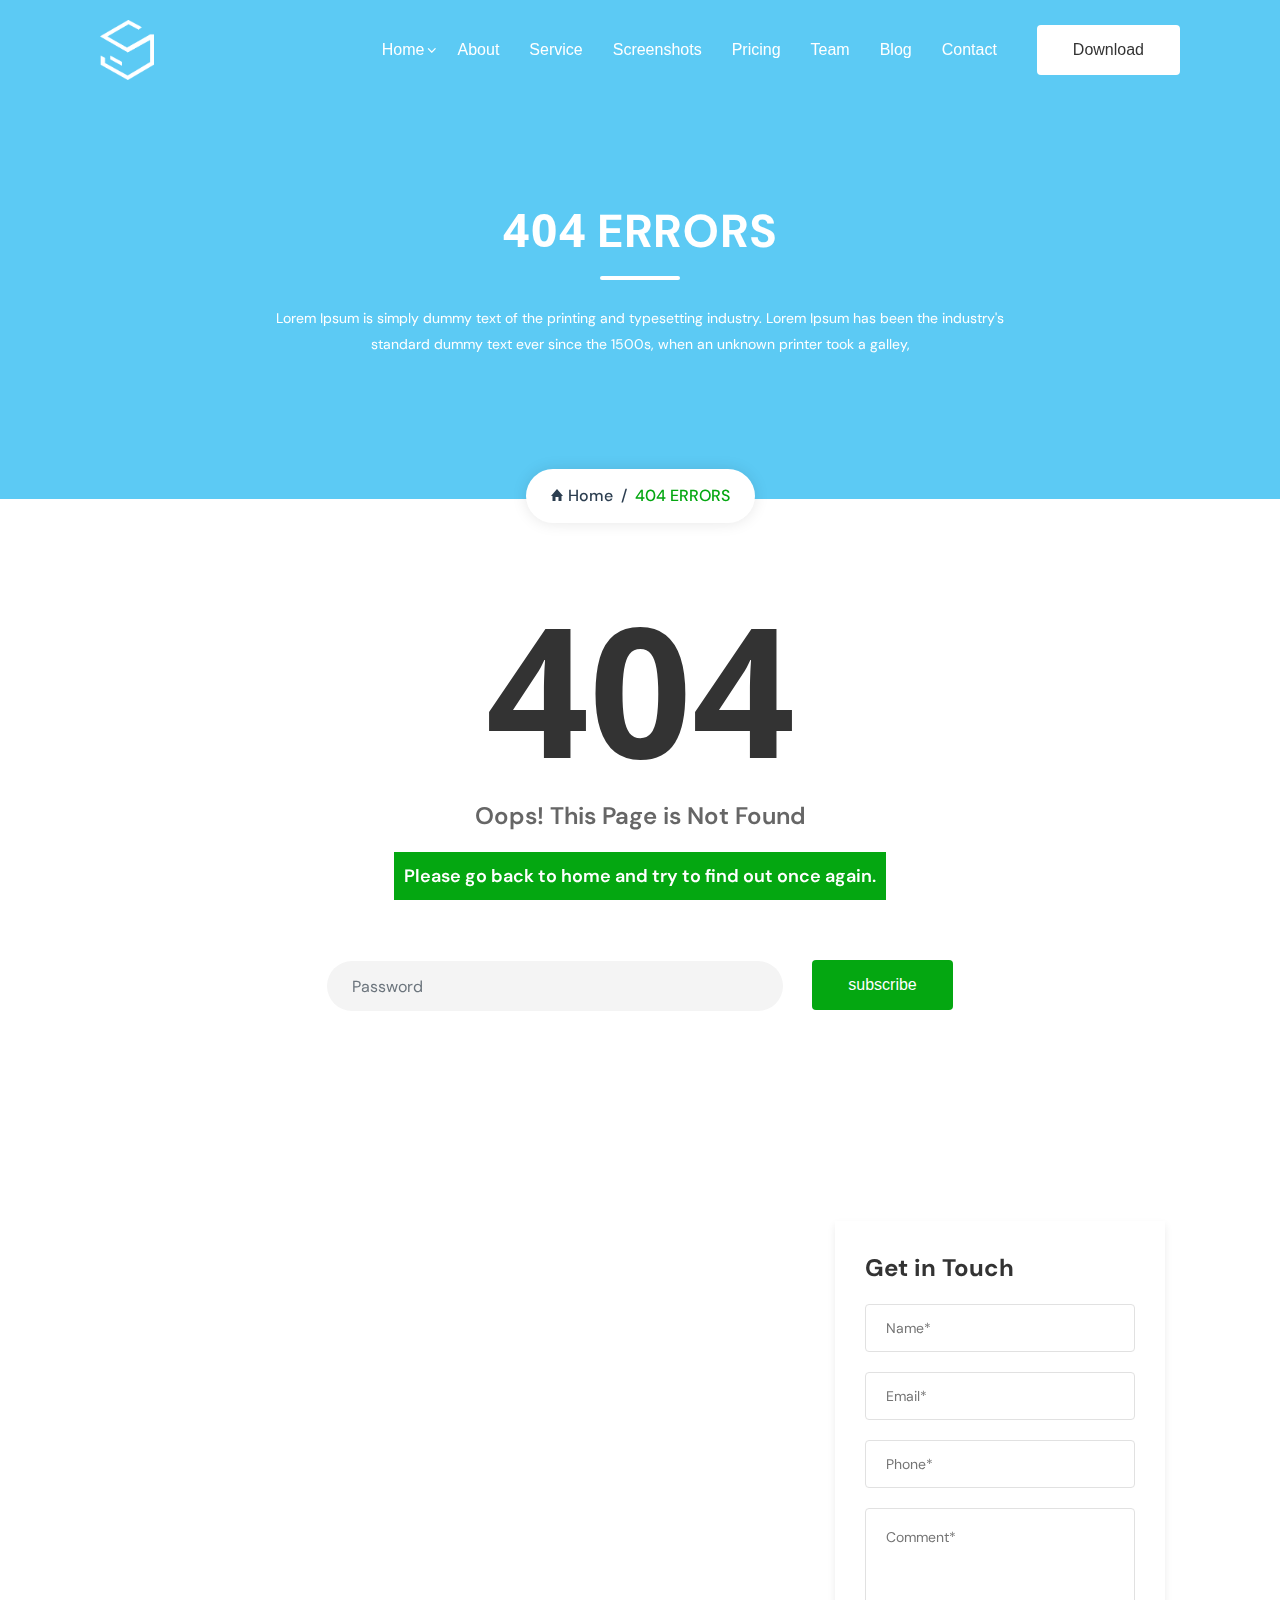
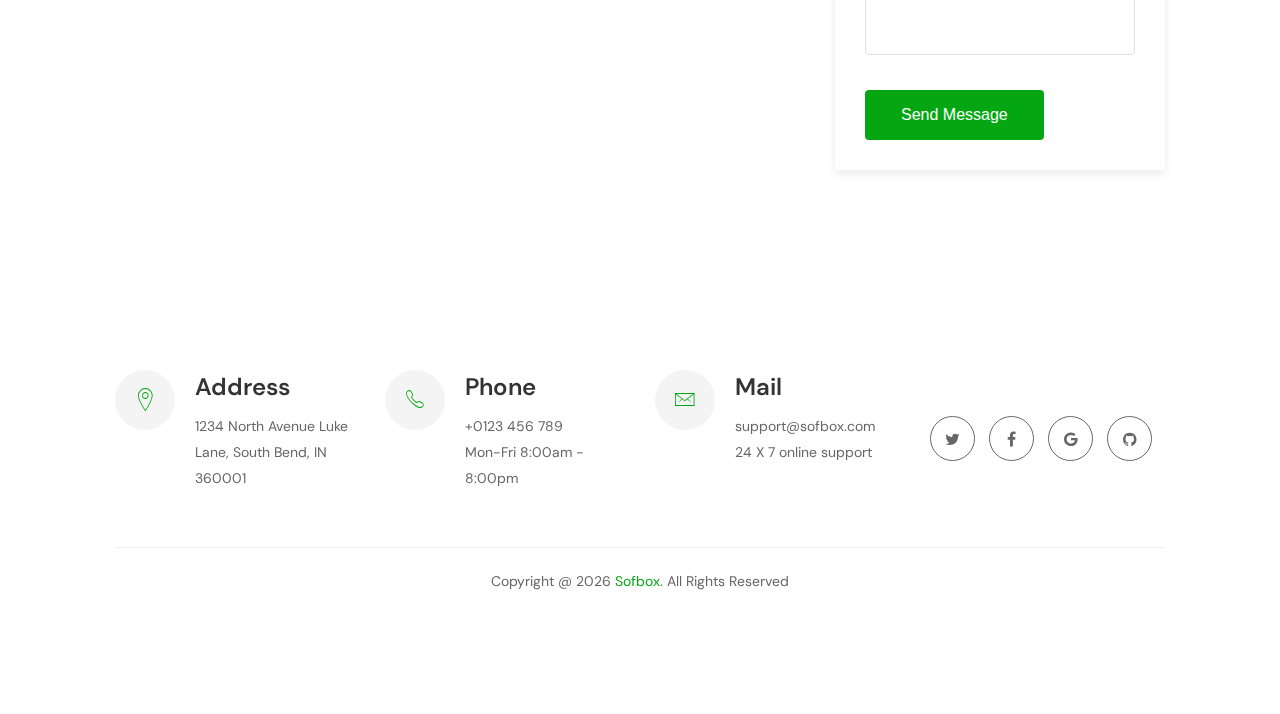
==== 404-error.html @ 32e2673e "Initial Commit" ====
<!doctype html>
<html lang="en">

<head>
    <!-- Required meta tags -->
    <meta charset="utf-8">
    <meta name="viewport" content="width=device-width, initial-scale=1, shrink-to-fit=no">
    <title>Sofbox - Responsive Software Landing Page</title>
    <!-- Favicon -->
    <link rel="shortcut icon" href="images/favicon.ico" />
    <!-- Google Fonts -->
    <link href="https://fonts.googleapis.com/css?family=Open+Sans:300,400,600,700,800&amp;Raleway:300,400,500,600,700,800,900" rel="stylesheet">
    <!-- Bootstrap CSS -->
    <link rel="stylesheet" href="css/bootstrap.min.css">
    <!-- owl-carousel -->
    <link rel="stylesheet" href="css/owl-carousel/owl.carousel.css" />
    <!-- Font Awesome -->
    <link rel="stylesheet" href="css/font-awesome.css" />
    <!-- Magnific Popup -->
    <link rel="stylesheet" href="css/magnific-popup/magnific-popup.css" />
    <!-- media element player -->
    <link href="css/mediaelementplayer.min.css" rel="stylesheet" type="text/css" />
    <!-- Animate -->
    <link rel="stylesheet" href="css/animate.css" />
    <!-- Ionicons -->
    <link rel="stylesheet" href="css/ionicons.min.css">
    <!-- variable -->
    <link rel="stylesheet" href="css/variables.css">
    <!-- Style -->
    <link rel="stylesheet" href="css/style.css">
    <!-- Responsive -->
    <link rel="stylesheet" href="css/responsive.css">
    <!-- color -->
    <link rel="stylesheet" href="css/color.css">
    <!-- custom style -->
    <link rel="stylesheet" href="css/custom.css" />
</head>

<body>
    <!-- loading -->
    <div id="loading">
        <div id="loading-center">
            <div class="loader">
                <div class="cube">
                    <div class="sides">
                        <div class="top"></div>
                        <div class="right"></div>
                        <div class="bottom"></div>
                        <div class="left"></div>
                        <div class="front"></div>
                        <div class="back"></div>
                    </div>
                </div>
            </div>
        </div>
    </div>
    <!-- loading End -->
    <!-- Header -->
    <header>
        <div class="container-fluid">
            <div class="row">
                <div class="col-sm-12">
                    <nav class="navbar navbar-expand-lg navbar-light">
                        <a class="navbar-brand" href="index.html">
                                <img class="img-fluid" src="images/logo.png" alt="#">
                            </a>
                        <button class="navbar-toggler" type="button" data-toggle="collapse" data-target="#navbarSupportedContent" aria-controls="navbarSupportedContent" aria-expanded="false" aria-label="Toggle navigation">
                            <span class="navbar-toggler-icon"></span>
                        </button>
                        <div class="collapse navbar-collapse" id="navbarSupportedContent">
                            <ul class="navbar-nav mr-auto w-100 justify-content-end">
                                <li class="nav-item dropdown"><a id="navbarDropdown0" href="#" role="button" data-toggle="dropdown" aria-haspopup="true" aria-expanded="false" class="nav-link dropdown-toggle">
                                    Home</a>
                                    <div aria-labelledby="navbarDropdown0" class="dropdown-menu">
                                        <a href="index.html" class="dropdown-item">
                                           Index 
                                        </a>
                                        <a href="index-01.html" class="dropdown-item">
                                            Index 01
                                        </a>
                                    </div>
                                </li>
                                <li class="nav-item">
                                    <a class="nav-link" href="javascript:void(0)">About</a>
                                </li>
                                <li class="nav-item">
                                    <a class="nav-link" href="javascript:void(0)">Service</a>
                                </li>
                                <li class="nav-item">
                                    <a class="nav-link" href="javascript:void(0)">Screenshots</a>
                                </li>
                                <li class="nav-item">
                                    <a class="nav-link" href="#pricing">Pricing</a>
                                </li>
                                <li class="nav-item">
                                    <a class="nav-link" href="javascript:void(0)">Team</a>
                                </li>
                                <li class="nav-item">
                                    <a class="nav-link" href="javascript:void(0)">Blog</a>
                                </li>
                                <li class="nav-item">
                                    <a class="nav-link" href="javascript:void(0)">Contact</a>
                                </li>
                            </ul>
                            <a href="javascript:void(0)" class="button bt-black pull-right visible-lg">Download</a>
                        </div>
                    </nav>
                </div>
            </div>
        </div>
    </header>
    <!-- Header End -->
    <!-- Breadcrumb -->
    <section class="iq-breadcrumb overview-block-pt text-center iq-parallax iq-over-blue-90" data-jarallax='{"speed": 0.6}' style="background: url(images/bg/01.jpg);">
        <div class="container">
            <div class="row justify-content-center">
                <div class="col-sm-10">
                    <div class="heading-title white iq-breadcrumb-title iq-mtb-100">
                        <h1 class="title iq-tw-7"><span>404</span> ERRORS</h1>
                        <p class="iq-font-white">Lorem Ipsum is simply dummy text of the printing and typesetting industry. Lorem Ipsum has been the industry's standard dummy text ever since the 1500s, when an unknown printer took a galley,</p>
                    </div>
                    <nav aria-label="breadcrumb">
                        <ol class="breadcrumb">
                            <li class="breadcrumb-item"><a href="index.html"> <i class="ion-home"></i>Home</a></li>
                            <li class="breadcrumb-item active" aria-current="page">404 ERRORS</li>
                        </ol>
                    </nav>
                </div>
            </div>
        </div>
    </section>
    <!-- Breadcrumb End -->
    <!-- Main Content -->
    <div class="main-content">
        <!-- Error -->
        <section class="iq-error iq-ptb-100 text-center">
            <div class="container">
                <div class="row">
                    <div class="col-sm-12">
                        <div class="big-text iq-tw-7">404</div>
                        <h4 class="iq-font-light iq-tw-6 iq-mtb-20">Oops! This Page is Not Found</h4>
                        <h6 class="iq-tw-6 iq-font-white iq-pall-10">Please go back to home and try to find out once again.</h6>
                        <form class="form-inline iq-subscribe iq-mt-60">
                            <div class="form-group">
                                <label for="inputPassword2" class="sr-only">Password</label>
                                <input type="password" class="form-control" id="inputPassword2" placeholder="Password">
                            </div>
                            <a class="button iq-ml-25" href="javascript:void(0)">subscribe</a>
                        </form>
                    </div>
                </div>
            </div>
        </section>
        <!-- Error End -->
    </div>
    <!-- Main Content END -->
    <!-- Footer -->
    <footer>
        <!-- Footer Info -->
        <section id="contact-us" class="footer-info white-bg">
            <div class="container">
                <div class="row justify-content-end">
                    <div class="col-md-4">
                        <div class="iq-get-in">
                            <h4 class="iq-tw-7 iq-mb-20">Get in Touch</h4>
                            <form id="contact" method="post">
                            <div class="contact-form">
                                <div class="section-field">
                                    <input class="require" id="contact_name" type="text" placeholder="Name*" name="name">
                                </div>
                                <div class="section-field">
                                    <input class="require" id="contact_email" type="email" placeholder="Email*" name="email">
                                </div>
                                <div class="section-field">
                                    <input class="require" id="contact_phone" type="text" placeholder="Phone*" name="phone">
                                </div>
                                <div class="section-field textarea">
                                    <textarea id="contact_message" class="input-message require" placeholder="Comment*" rows="5" name="message"></textarea>
                                </div>
                                <div class="section-field iq-mt-20">
                                    <div class="g-recaptcha" data-sitekey="6Lc5XV4UAAAAAJzUmGomye9Peru8lXyzT22FH0lX"></div>
                                </div>
                                <button id="submit" name="submit" type="submit" value="Send" class="button iq-mt-15">Send Message</button>
                                <div class="alert alert-success alert-dismissible fade show" role="alert" id="success">
                                    <strong>Thank You, Your message has been received.</strong>.
                                    <button type="button" class="close" data-dismiss="alert" aria-label="Close">
                                        <span aria-hidden="true">&times;</span>
                                    </button>
                                </div>
                            </div>
                        </form>
                        </div>
                    </div>
                </div>
            </div>
            <iframe class="map" src="https://www.google.com/maps/embed?pb=!1m18!1m12!1m3!1d3151.840108181602!2d144.95373631539215!3d-37.8172139797516!2m3!1f0!2f0!3f0!3m2!1i1024!2i768!4f13.1!3m3!1m2!1s0x6ad65d4c2b349649%3A0xb6899234e561db11!2sEnvato!5e0!3m2!1sen!2sin!4v1497005461921" style="border:0" allowfullscreen></iframe>
        </section>
        <section class="footer-info iq-pt-60">
            <div class="container">
                <div class="row">
                    <div class="col-sm-6 col-md-3">
                        <div class="iq-footer-box text-left">
                            <div class="iq-icon">
                                <i aria-hidden="true" class="ion-ios-location-outline"></i>
                            </div>
                            <div class="footer-content">
                                <h4 class="iq-tw-6 iq-pb-10">Address</h4>
                                <p>1234 North Avenue Luke Lane, South Bend, IN 360001</p>
                            </div>
                        </div>
                    </div>
                    <div class="col-sm-6 col-md-3 re4-mt-30">
                        <div class="iq-footer-box text-left">
                            <div class="iq-icon">
                                <i aria-hidden="true" class="ion-ios-telephone-outline"></i>
                            </div>
                            <div class="footer-content">
                                <h4 class="iq-tw-6 iq-pb-10">Phone</h4>
                                <p>+0123 456 789
                                    <br>Mon-Fri 8:00am - 8:00pm
                                    <br>
                                </p>
                            </div>
                        </div>
                    </div>
                    <div class="col-sm-6 col-md-3 re-mt-30">
                        <div class="iq-footer-box text-left">
                            <div class="iq-icon">
                                <i aria-hidden="true" class="ion-ios-email-outline"></i>
                            </div>
                            <div class="footer-content">
                                <h4 class="iq-tw-6 iq-pb-10">Mail</h4>
                                <p>support@sofbox.com
                                    <br>24 X 7 online support
                                    <br>
                                </p>
                            </div>
                        </div>
                    </div>
                    <div class="col-sm-6 col-md-3 align-self-center">
                        <ul class="info-share">
                            <li><a href="javascript:void(0)"><i class="fa fa-twitter"></i></a></li>
                            <li><a href="javascript:void(0)"><i class="fa fa-facebook"></i></a></li>
                            <li><a href="javascript:void(0)"><i class="fa fa-google"></i></a></li>
                            <li><a href="javascript:void(0)"><i class="fa fa-github"></i></a></li>
                        </ul>
                    </div>
                </div>
                <div class="row iq-mt-40">
                    <div class="col-sm-12 text-center">
                        <div class="footer-copyright iq-ptb-20">Copyright @ <script>document.write(new Date().getFullYear())</script> <a href="javascript:void(0)" class="text-green">Sofbox.</a> All Rights Reserved </div>
                    </div>
                </div>
            </div>
        </section>
        <!-- Footer Info END -->
    </footer>
    <!-- Footer END -->
    <!-- back-to-top -->
    <div id="back-to-top">
        <a class="top" id="top" href="#top"> <i class="ion-ios-upload-outline"></i> </a>
    </div>
    <!-- back-to-top End -->
    <!-- Optional JavaScript -->
    <!-- jQuery first, then Popper.js, then Bootstrap JS -->
    <script src="js/jquery-3.3.1.min.js"></script>
    <script src="js/popper.min.js"></script>
    <script src="js/bootstrap.min.js"></script>
    <!-- Main js -->
    <script src="js/main.js"></script>
    <!-- Google captcha code Js -->
    <script src='https://www.google.com/recaptcha/api.js'></script>
    <!-- Custom -->
    <script src="js/custom.js"></script>
</body>

</html>
---- css/mediaelementplayer.min.css ----
.mejs__offscreen{border:0;clip:rect(1px,1px,1px,1px);-webkit-clip-path:inset(50%);clip-path:inset(50%);height:1px;margin:-1px;overflow:hidden;padding:0;position:absolute;width:1px;word-wrap:normal}.mejs__container{background:#000;font-family:Helvetica,Arial,serif;position:relative;text-align:left;text-indent:0;vertical-align:top}.mejs__container,.mejs__container *{box-sizing:border-box}.mejs__container video::-webkit-media-controls,.mejs__container video::-webkit-media-controls-panel,.mejs__container video::-webkit-media-controls-panel-container,.mejs__container video::-webkit-media-controls-start-playback-button{-webkit-appearance:none;display:none!important}.mejs__fill-container,.mejs__fill-container .mejs__container{height:100%;width:100%}.mejs__fill-container{background:transparent;margin:0 auto;overflow:hidden;position:relative}.mejs__container:focus{outline:none}.mejs__iframe-overlay{height:100%;position:absolute;width:100%}.mejs__embed,.mejs__embed body{background:#000;height:100%;margin:0;overflow:hidden;padding:0;width:100%}.mejs__fullscreen{overflow:hidden!important}.mejs__container-fullscreen{bottom:0;left:0;overflow:hidden;position:fixed;right:0;top:0;z-index:1000}.mejs__container-fullscreen .mejs__mediaelement,.mejs__container-fullscreen video{height:100%!important;width:100%!important}.mejs__background,.mejs__mediaelement{left:0;position:absolute;top:0}.mejs__mediaelement{height:100%;width:100%;z-index:0}.mejs__poster{background-position:50% 50%;background-repeat:no-repeat;background-size:cover;left:0;position:absolute;top:0;z-index:1}:root .mejs__poster-img{display:none}.mejs__poster-img{border:0;padding:0}.mejs__overlay{-webkit-box-align:center;-webkit-align-items:center;-ms-flex-align:center;align-items:center;display:-webkit-box;display:-webkit-flex;display:-ms-flexbox;display:flex;-webkit-box-pack:center;-webkit-justify-content:center;-ms-flex-pack:center;justify-content:center;left:0;position:absolute;top:0}.mejs__layer{z-index:1}.mejs__overlay-play{cursor:pointer}.mejs__overlay-button{background:url(../images/blog-controls.png) no-repeat;background-position:0 -39px;height:80px;width:80px}.mejs__overlay:hover>.mejs__overlay-button{background-position:-80px -39px}.mejs__overlay-loading{height:80px;width:80px}.mejs__overlay-loading-bg-img{-webkit-animation:a 1s linear infinite;animation:a 1s linear infinite;background:transparent url(../images/blog-controls.png) -160px -40px no-repeat;display:block;height:80px;width:80px;z-index:1}@-webkit-keyframes a{to{-webkit-transform:rotate(1turn);transform:rotate(1turn)}}@keyframes a{to{-webkit-transform:rotate(1turn);transform:rotate(1turn)}}.mejs__controls{bottom:0;display:-webkit-box;display:-webkit-flex;display:-ms-flexbox;display:flex;height:40px;left:0;list-style-type:none;margin:0;padding:0 10px;position:absolute;width:100%;z-index:3}.mejs__controls:not([style*="display: none"]){background:rgba(255,0,0,.7);background:-webkit-linear-gradient(transparent,rgba(0,0,0,.35));background:linear-gradient(transparent,rgba(0,0,0,.35))}.mejs__button,.mejs__time,.mejs__time-rail{font-size:10px;height:40px;line-height:10px;margin:0;width:32px}.mejs__button>button{background:transparent url(../images/blog-controls.png);border:0;cursor:pointer;display:block;font-size:0;height:20px;line-height:0;margin:10px 6px;overflow:hidden;padding:0;position:absolute;text-decoration:none;width:20px}.mejs__button>button:focus{outline:1px dotted #999}.mejs__container-keyboard-inactive [role=slider],.mejs__container-keyboard-inactive [role=slider]:focus,.mejs__container-keyboard-inactive a,.mejs__container-keyboard-inactive a:focus,.mejs__container-keyboard-inactive button,.mejs__container-keyboard-inactive button:focus{outline:0}.mejs__time{box-sizing:content-box;color:#fff;font-size:11px;font-weight:700;height:24px;overflow:hidden;padding:16px 6px 0;text-align:center;width:auto}.mejs__play>button{background-position:0 0}.mejs__pause>button{background-position:-20px 0}.mejs__replay>button{background-position:-160px 0}.mejs__time-rail{direction:ltr;-webkit-box-flex:1;-webkit-flex-grow:1;-ms-flex-positive:1;flex-grow:1;height:40px;margin:0 10px;padding-top:10px;position:relative}.mejs__time-buffering,.mejs__time-current,.mejs__time-float,.mejs__time-float-corner,.mejs__time-float-current,.mejs__time-hovered,.mejs__time-loaded,.mejs__time-marker,.mejs__time-total{border-radius:2px;cursor:pointer;display:block;height:10px;position:absolute}.mejs__time-total{background:hsla(0,0%,100%,.3);margin:5px 0 0;width:100%}.mejs__time-buffering{-webkit-animation:b 2s linear infinite;animation:b 2s linear infinite;background:-webkit-linear-gradient(135deg,hsla(0,0%,100%,.4) 25%,transparent 0,transparent 50%,hsla(0,0%,100%,.4) 0,hsla(0,0%,100%,.4) 75%,transparent 0,transparent);background:linear-gradient(-45deg,hsla(0,0%,100%,.4) 25%,transparent 0,transparent 50%,hsla(0,0%,100%,.4) 0,hsla(0,0%,100%,.4) 75%,transparent 0,transparent);background-size:15px 15px;width:100%}@-webkit-keyframes b{0%{background-position:0 0}to{background-position:30px 0}}@keyframes b{0%{background-position:0 0}to{background-position:30px 0}}.mejs__time-loaded{background:hsla(0,0%,100%,.3)}.mejs__time-current,.mejs__time-handle-content{background:hsla(0,0%,100%,.9)}.mejs__time-hovered{background:hsla(0,0%,100%,.5);z-index:10}.mejs__time-hovered.negative{background:rgba(0,0,0,.2)}.mejs__time-buffering,.mejs__time-current,.mejs__time-hovered,.mejs__time-loaded{left:0;-webkit-transform:scaleX(0);-ms-transform:scaleX(0);transform:scaleX(0);-webkit-transform-origin:0 0;-ms-transform-origin:0 0;transform-origin:0 0;-webkit-transition:all .15s ease-in;transition:all .15s ease-in;width:100%}.mejs__time-buffering{-webkit-transform:scaleX(1);-ms-transform:scaleX(1);transform:scaleX(1)}.mejs__time-hovered{-webkit-transition:height .1s cubic-bezier(.44,0,1,1);transition:height .1s cubic-bezier(.44,0,1,1)}.mejs__time-hovered.no-hover{-webkit-transform:scaleX(0)!important;-ms-transform:scaleX(0)!important;transform:scaleX(0)!important}.mejs__time-handle,.mejs__time-handle-content{border:4px solid transparent;cursor:pointer;left:0;position:absolute;-webkit-transform:translateX(0);-ms-transform:translateX(0);transform:translateX(0);z-index:11}.mejs__time-handle-content{border:4px solid hsla(0,0%,100%,.9);border-radius:50%;height:10px;left:-7px;top:-4px;-webkit-transform:scale(0);-ms-transform:scale(0);transform:scale(0);width:10px}.mejs__time-rail .mejs__time-handle-content:active,.mejs__time-rail .mejs__time-handle-content:focus,.mejs__time-rail:hover .mejs__time-handle-content{-webkit-transform:scale(1);-ms-transform:scale(1);transform:scale(1)}.mejs__time-float{background:#eee;border:1px solid #333;bottom:100%;color:#111;display:none;height:17px;margin-bottom:9px;position:absolute;text-align:center;-webkit-transform:translateX(-50%);-ms-transform:translateX(-50%);transform:translateX(-50%);width:36px}.mejs__time-float-current{display:block;left:0;margin:2px;text-align:center;width:30px}.mejs__time-float-corner{border:5px solid #eee;border-color:#eee transparent transparent;border-radius:0;display:block;height:0;left:50%;line-height:0;position:absolute;top:100%;-webkit-transform:translateX(-50%);-ms-transform:translateX(-50%);transform:translateX(-50%);width:0}.mejs__long-video .mejs__time-float{margin-left:-23px;width:64px}.mejs__long-video .mejs__time-float-current{width:60px}.mejs__broadcast{color:#fff;height:10px;position:absolute;top:15px;width:100%}.mejs__fullscreen-button>button{background-position:-80px 0}.mejs__unfullscreen>button{background-position:-100px 0}.mejs__mute>button{background-position:-60px 0}.mejs__unmute>button{background-position:-40px 0}.mejs__volume-button{position:relative}.mejs__volume-button>.mejs__volume-slider{-webkit-backface-visibility:hidden;background:rgba(50,50,50,.7);border-radius:0;bottom:100%;display:none;height:115px;left:50%;margin:0;position:absolute;-webkit-transform:translateX(-50%);-ms-transform:translateX(-50%);transform:translateX(-50%);width:25px;z-index:1}.mejs__volume-button:hover{border-radius:0 0 4px 4px}.mejs__volume-total{background:hsla(0,0%,100%,.5);height:100px;left:50%;margin:0;position:absolute;top:8px;-webkit-transform:translateX(-50%);-ms-transform:translateX(-50%);transform:translateX(-50%);width:2px}.mejs__volume-current{left:0;margin:0;width:100%}.mejs__volume-current,.mejs__volume-handle{background:hsla(0,0%,100%,.9);position:absolute}.mejs__volume-handle{border-radius:1px;cursor:ns-resize;height:6px;left:50%;-webkit-transform:translateX(-50%);-ms-transform:translateX(-50%);transform:translateX(-50%);width:16px}.mejs__horizontal-volume-slider{display:block;height:36px;position:relative;vertical-align:middle;width:56px}.mejs__horizontal-volume-total{background:rgba(50,50,50,.8);height:8px;top:16px;width:50px}.mejs__horizontal-volume-current,.mejs__horizontal-volume-total{border-radius:2px;font-size:1px;left:0;margin:0;padding:0;position:absolute}.mejs__horizontal-volume-current{background:hsla(0,0%,100%,.8);height:100%;top:0;width:100%}.mejs__horizontal-volume-handle{display:none}.mejs__captions-button,.mejs__chapters-button{position:relative}.mejs__captions-button>button{background-position:-140px 0}.mejs__chapters-button>button{background-position:-180px 0}.mejs__captions-button>.mejs__captions-selector,.mejs__chapters-button>.mejs__chapters-selector{background:rgba(50,50,50,.7);border:1px solid transparent;border-radius:0;bottom:100%;margin-right:-43px;overflow:hidden;padding:0;position:absolute;right:50%;visibility:visible;width:86px}.mejs__chapters-button>.mejs__chapters-selector{margin-right:-55px;width:110px}.mejs__captions-selector-list,.mejs__chapters-selector-list{list-style-type:none!important;margin:0;overflow:hidden;padding:0}.mejs__captions-selector-list-item,.mejs__chapters-selector-list-item{color:#fff;cursor:pointer;display:block;list-style-type:none!important;margin:0 0 6px;overflow:hidden;padding:0}.mejs__captions-selector-list-item:hover,.mejs__chapters-selector-list-item:hover{background-color:#c8c8c8!important;background-color:hsla(0,0%,100%,.4)!important}.mejs__captions-selector-input,.mejs__chapters-selector-input{clear:both;float:left;left:-1000px;margin:3px 3px 0 5px;position:absolute}.mejs__captions-selector-label,.mejs__chapters-selector-label{cursor:pointer;float:left;font-size:10px;line-height:15px;padding:4px 10px 0;width:100%}.mejs__captions-selected,.mejs__chapters-selected{color:#21f8f8}.mejs__captions-translations{font-size:10px;margin:0 0 5px}.mejs__captions-layer{bottom:0;color:#fff;font-size:16px;left:0;line-height:20px;position:absolute;text-align:center}.mejs__captions-layer a{color:#fff;text-decoration:underline}.mejs__captions-layer[lang=ar]{font-size:20px;font-weight:400}.mejs__captions-position{bottom:15px;left:0;position:absolute;width:100%}.mejs__captions-position-hover{bottom:35px}.mejs__captions-text,.mejs__captions-text *{background:hsla(0,0%,8%,.5);box-shadow:5px 0 0 hsla(0,0%,8%,.5),-5px 0 0 hsla(0,0%,8%,.5);padding:0;white-space:pre-wrap}.mejs__container.mejs__hide-cues video::-webkit-media-text-track-container{display:none}.mejs__overlay-error{position:relative}.mejs__overlay-error>img{left:0;max-width:100%;position:absolute;top:0;z-index:-1}.mejs__cannotplay,.mejs__cannotplay a{color:#fff;font-size:.8em}.mejs__cannotplay{position:relative}.mejs__cannotplay a,.mejs__cannotplay p{display:inline-block;padding:0 15px;width:100%}
---- css/variables.css ----
:root{
    --primary-theme-color: #04a711;
    --white-theme-color: #fff;
    --primary-rgb-theme-color:74,196,243;
  }
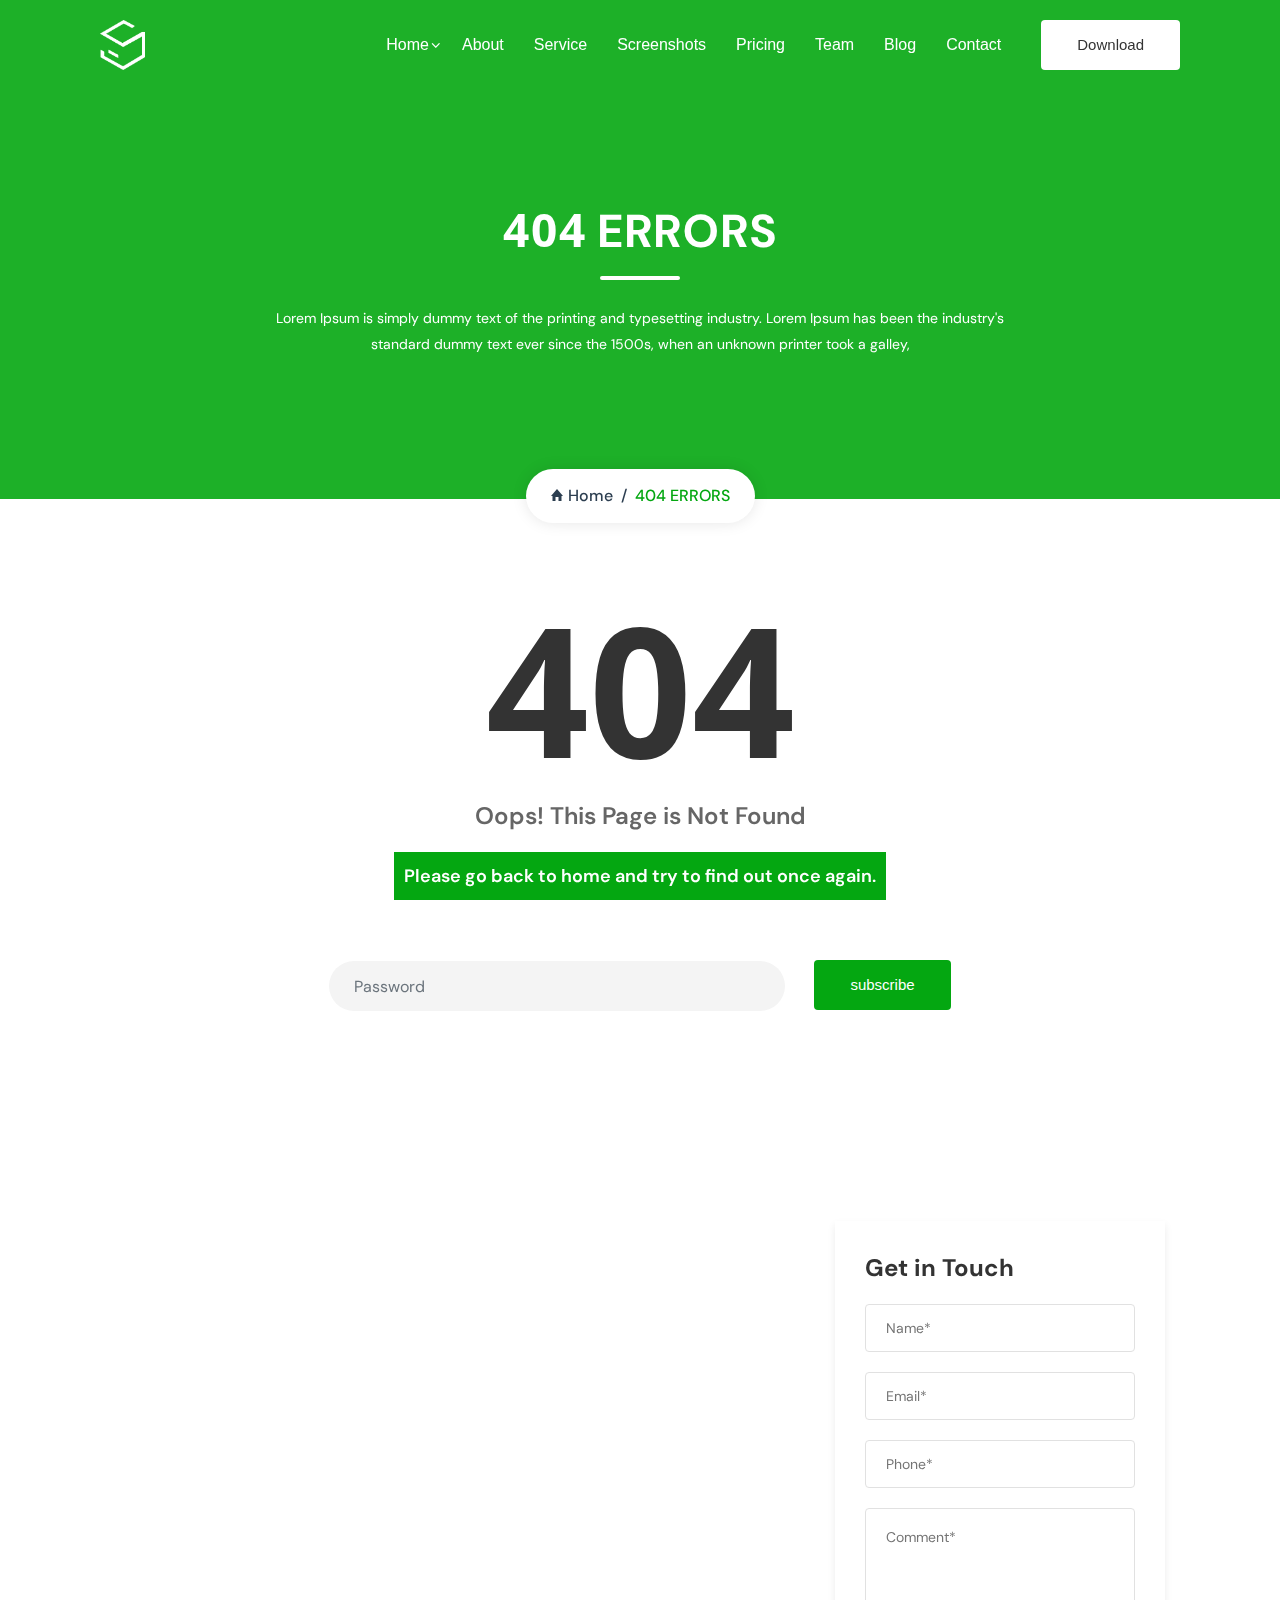
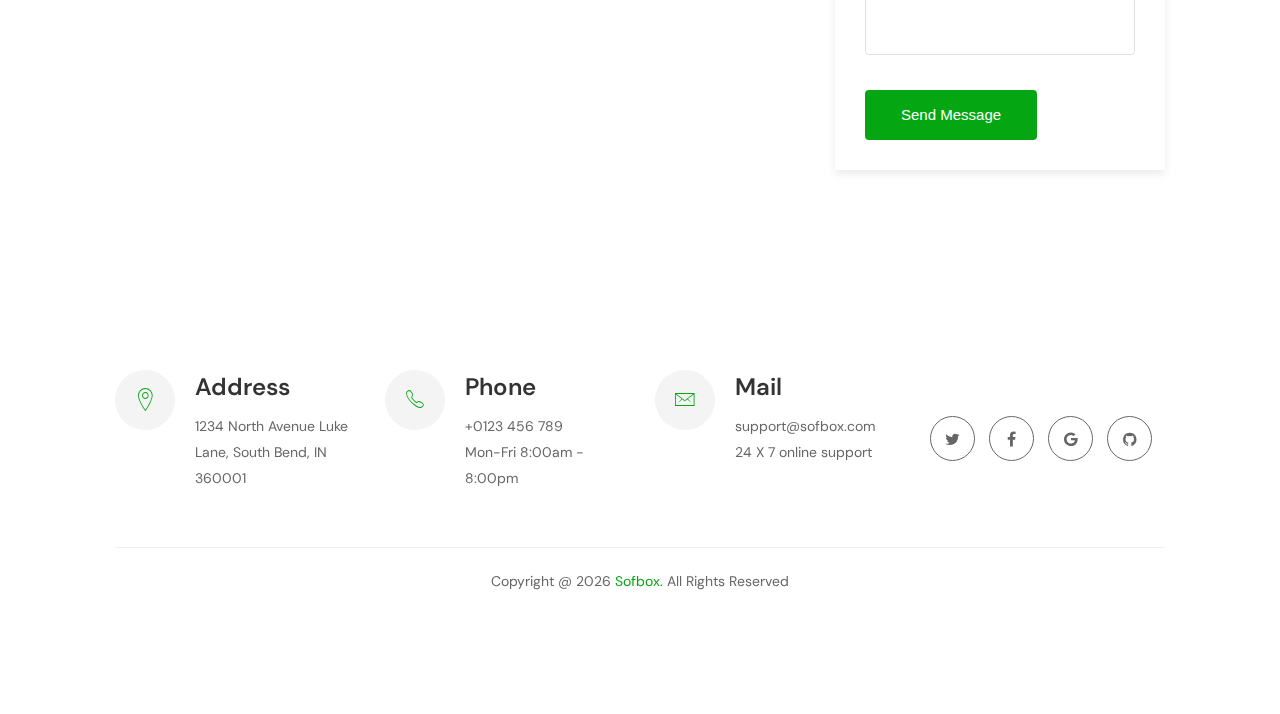
==== commit 3a242cca: "add some pages" ====
--- a/404-error.html
+++ b/404-error.html
@@ -5,7 +5,7 @@
     <!-- Required meta tags -->
     <meta charset="utf-8">
     <meta name="viewport" content="width=device-width, initial-scale=1, shrink-to-fit=no">
-    <title>Sofbox - Responsive Software Landing Page</title>
+    <title>Digital Labs 🧪. Création de contenu web</title>
     <!-- Favicon -->
     <link rel="shortcut icon" href="images/favicon.ico" />
     <!-- Google Fonts -->
--- a/css/variables.css
+++ b/css/variables.css
@@ -1,4 +1,3 @@
-
 :root{
     --primary-theme-color: #04a711;
     --white-theme-color: #fff;
--- a/css/style.css
+++ b/css/style.css
@@ -1,11 +1,4 @@
-/*
-
-Template: Sofbox - Responsive Software Landing Page
-Author: iqonicthemes.in
-Version: 3.0
-Design and Developed by: iqonicthemes.in
-
-*/
+
 
 /*================================================
 [  Table of contents  ]
@@ -107,7 +100,7 @@
 }
 .cube, .cube * { position: absolute; width: 71px; height: 71px; left: 0; right: 0; top: 0; bottom: 0; }
 .sides { -webkit-animation: rotate 3s ease infinite; animation: rotate 3s ease infinite; -webkit-animation-delay: .8s; animation-delay: .8s; -webkit-transform-style: preserve-3d; transform-style: preserve-3d; -webkit-transform: rotateX(-37.5deg) rotateY(45deg); transform: rotateX(-37.5deg) rotateY(45deg); }
-.cube .sides * { box-sizing: border-box; background-color: rgba(74, 196, 243, 0.8); border: 5px solid white; }
+.cube .sides * { box-sizing: border-box; background-color: rgba(4, 167, 17, 0.8) ; border: 5px solid white; }
 .cube .sides .top { -webkit-animation: top-animation 3s ease infinite; animation: top-animation 3s ease infinite; -webkit-animation-delay: 0ms; animation-delay: 0ms; -webkit-transform: rotateX(90deg) translateZ(90px); transform: rotateX(90deg) translateZ(90px); -webkit-animation-fill-mode: forwards; animation-fill-mode: forwards; -webkit-transform-origin: 50% 50%; transform-origin: 50% 50%; }
 @-webkit-keyframes top-animation {
   0% { opacity: 1; -webkit-transform: rotateX(90deg) translateZ(90px); transform: rotateX(90deg) translateZ(90px); }
@@ -202,7 +195,7 @@
 /*----------------------------------------------------------------------
                         Buttons
 -----------------------------------------------------------------------*/
-.button { color: #fff; cursor: pointer; padding: 12px 36px; font-weight: 500; font-size: 16px; border: none; position: relative; background: #04a711; font-family: 'Raleway', sans-serif; display: inline-block; -webkit-border-radius: 4px; -moz-border-radius: 4px; border-radius: 4px; }
+.button { color: #fff; cursor: pointer; padding: 12px 36px; font-weight: 500; font-size: 15px; border: none; position: relative; background: #04a711; font-family: 'Raleway', sans-serif; display: inline-block; -webkit-border-radius: 4px; -moz-border-radius: 4px; border-radius: 4px; }
 .button:hover, .button:focus { color: #ffffff; background: #333333; }
 
 /* Buttons white */
@@ -622,14 +615,12 @@
 header .container-fluid { padding: 0 100px; }
 header .navbar { padding: 0; }
 header .navbar .navbar-brand { padding: 0; }
-header .navbar .navbar-brand img { height: 60px; transition: all 0.5s ease-in-out; transition: all 0.5s ease-in-out; -moz-transition: all 0.5s ease-in-out; -ms-transition: all 0.5s ease-in-out; -o-transition: all 0.5s ease-in-out; -webkit-transition: all 0.5s ease-in-out; }
+header .navbar .navbar-brand img { height: 50px; transition: all 0.5s ease-in-out; transition: all 0.5s ease-in-out; -moz-transition: all 0.5s ease-in-out; -ms-transition: all 0.5s ease-in-out; -o-transition: all 0.5s ease-in-out; -webkit-transition: all 0.5s ease-in-out; }
 header .navbar .navbar-nav { margin-top: 0; transition: all 0.5s ease-in-out; transition: all 0.5s ease-in-out; -moz-transition: all 0.5s ease-in-out; -ms-transition: all 0.5s ease-in-out; -o-transition: all 0.5s ease-in-out; -webkit-transition: all 0.5s ease-in-out; }
 header .navbar .navbar-nav>li { margin: 0 30px 0 0; position: relative; }
 header .navbar .navbar-nav>li:last-child { margin-right: 0; }
 header .navbar .navbar-nav .nav-item a { color: #ffffff; padding: 10px 0; font-family: 'Raleway', sans-serif; font-size: 16px; }
-header .navbar .navbar-nav .nav-item a:hover, header .navbar .navbar-nav .nav-item a:focus, header .navbar .navbar-nav .nav-item a.active, header .navbar .navbar-nav .nav-item a.active:focus, header .navbar .navbar-nav .nav-item a.active:hover { color: #fff; background: none; box-shadow: none; }
-header .navbar .navbar-nav .nav-item a::before { background: #fff; bottom: 0; content: ""; height: 2px; left: 0; position: absolute; width: 0; transition: all 0.3s ease-out 0s; }
-header .navbar .navbar-nav .nav-item a.active::before, header .navbar .navbar-nav .nav-item:hover>a::before, header .navbar .navbar-nav .nav-item>a:hover::before { width: 100%; }
+
 header .button, header .button-line { margin-top: 0; margin-left: 40px; }
 
 /* Header sticky */
@@ -731,7 +722,7 @@
 .iq-banner-08 { position: relative; overflow: hidden; }
 .iq-banner-08 .banner-text { z-index: 9; position: relative; margin-top: 14%; margin-bottom: 10%; }
 .iq-banner-08 .banner-text h1 { font-size: 52px; line-height: 70px; }
-.iq-banner-08 .banner-img { width: 110%; }
+.iq-banner-08 .banner-img { width: 10%; }
 .iq-banner-08 .iq-video { background: #fff; display: inline-block; width: 60px; height: 60px; text-align: center; font-size: 29px; color: #04a711; float: left; border-radius: 100%; line-height: 2.1; z-index: 9; position: relative; }
 .iq-banner-08 .iq-video i { margin-left: 5px; }
 .iq-banner-08 .waves-box { position: relative; }
@@ -890,7 +881,7 @@
 .iq-banner-11 .iq-video { background: #fff; display: inline-block; width: 60px; height: 60px; text-align: center; font-size: 29px; color: #04a711; float: left; border-radius: 100%; line-height: 2.1; z-index: 9; position: relative; }
 
 /* Banner 12 */
-.iq-banner-12 { position: relative; overflow: hidden; background: #000; }
+.iq-banner-12 { position: relative; overflow: hidden; background: #000; height: 100vh; }
 .iq-banner-12 .banner-text { z-index: 9; position: relative; margin-top: 13%; margin-bottom: 3%; }
 .iq-banner-12 .banner-img { max-width: 150%; }
 .iq-banner-12 .banner-objects .banner-objects-01 { position: absolute; right: -0%; bottom: 20%; opacity: 0.2; }
@@ -918,13 +909,13 @@
 /*---------------------------------------------------------------------
                             Who is Sofbox ?
 -----------------------------------------------------------------------*/
-.how-works { position: relative; overflow: hidden; }
+.how-works { position: relative; overflow: hidden; height: 100vh; }
 .iq-works-img { width: 100%; }
 /*---------------------------------------------------------------------
                             All four Productivity 
 -----------------------------------------------------------------------*/
 .how-works { position: relative; overflow: hidden;padding-top: 100px; }
-.iq-works-img { width: 100%; }
+.iq-works-img { width: 100%; border-radius: 15px; box-shadow: 4px 5px 5px rgba(0, 0, 0, 0.2);}
 .iq-objectsnew { position: absolute; left: 0; top: 0; display: inline-block; width: 100%; height: 100%; z-index: -1; }
 .iq-objectsnew .iq-objects-01 { position: absolute; bottom: 10%; left: 0; }
 .iq-objectsnew .iq-objects-02 { position: absolute; top: 10%; right: 35%; }
@@ -1489,7 +1480,7 @@
 
 /*footer-widget*/
 .iq-footerr .iq-contact li { font-size: 14px; color: #222222; margin-bottom: 15px; }
-.iq-footerr .iq-contact i { color: #4ac3f3; float: left; display: table-cell; width: 30px; line-height: 23px; font-size: 32px; }
+.iq-footerr .iq-contact i { color: #04a711; float: left; display: table-cell; width: 30px; line-height: 23px; font-size: 32px; }
 .iq-footerr .iq-contact p { display: table; color: #222222; margin-bottom: 0px; padding-left: 5px; }
 
 /*************************
@@ -1509,33 +1500,7 @@
 .media.service-box i { font-size: 50px; margin-right: 20px; color: #4ac3f3; }
 .animationnew-shap { position: absolute; top: 0%; right: 0; }
 .animation-shap { position: absolute; top: 0%; left: 0; }
-.animation-shap { position: absolute; top: 0%; left: 0; }
-.animation-shap .shap-bg, .animationnew-shap .shap-bg { text-align: center; align-content: center; align-items: center; justify-content: center; width: 515px; height: 515px; margin: auto; position: relative; background-color: #04a711; background-image: linear-gradient(-45deg, #04a711 0%, #04a711 100%); border-radius: 30% 70% 70% 30% / 30% 30% 70% 70%; box-shadow: 15px 15px 50px rgba(0, 0, 0, 0.2); animation: one-animated 5s infinite; overflow: hidden; }
-@keyframes one-animated {
-0% { border-radius: 30% 70% 70% 30% / 30% 30% 70% 70%
-box-shadow:15px 15px 50px rgba(0, 0, 0, 0.2); }
-25% { border-radius: 58% 42% 75% 25% / 76% 46% 54% 24%; }
-50% { border-radius: 50% 50% 33% 67% / 55% 27% 73% 45%
-box-shadow:-10px -5px 50px rgba(0, 0, 0, 0.2); }
-75% { border-radius: 33% 67% 58% 42% / 63% 68% 32% 37%; }
-}
-@keyframes two-animated {
-0% { border-radius: 70% 30% 30% 70% / 70% 70% 30% 30%
-box-shadow:15px 15px 50px rgba(0, 0, 0, 0.2); }
-25% { border-radius: 40% 80% 30% 90% / 72% 65% 35% 28%; }
-50% { border-radius: 65% 35% 45% 55% / 22% 48% 52% 78%
-box-shadow:-10px -5px 50px rgba(0, 0, 0, 0.2); }
-75% { border-radius: 24% 76% 10% 90% / 44% 68% 32% 56%; }
-}
-@keyframes three-animated {
-0% { border-radius: 12% 88% 40% 40% / 20% 15% 85% 80%
-box-shadow:15px 15px 50px rgba(0, 0, 0, 0.2); }
-25% { border-radius: 72% 28% 30% 90% / 15% 46% 54% 85%; }
-50% { border-radius: 12% 88% 40% 40% / 20% 15% 85% 80%
-box-shadow:-10px -5px 50px rgba(0, 0, 0, 0.2); }
-75% { border-radius: 18% 82% 10% 90% / 24% 68% 32% 76%; }
-}
-.iq-badge { text-transform: uppercase; letter-spacing: 2px; font-size: 14px; font-weight: normal; padding: 10px; margin-bottom: 15px; }
+.animation-shap { position: absolute; top: 0%; left: 0; }.iq-badge { text-transform: uppercase; letter-spacing: 2px; font-size: 14px; font-weight: normal; padding: 10px; margin-bottom: 15px; }
 .iq-fancy-boxnew { padding: 40px 15px 25px 15px; overflow: hidden; position: relative; background: #fff; }
 .iq-fancy-boxnew .iq-icon { border-radius: 90px; display: inline-block; height: 86px; width: 86px; line-height: 86px; text-align: center; color: #fff; background: #04a711; -webkit-transition: all 0.5s ease-out 0s; -moz-transition: all 0.5s ease-out 0s; -ms-transition: all 0.5s ease-out 0s; -o-transition: all 0.5s ease-out 0s; transition: all 0.5s ease-out 0s; }
 .iq-fancy-boxnew .iq-icon i { font-size: 46px; color: #fff; }
@@ -1584,7 +1549,7 @@
 .iq-objects-asked .iq-objects-03 { position: absolute; top: 28%; left: 13%; border: 25px solid #04a711; border-radius: 900px; height: 350px; width: 350px; }
 
 /*---------------------------------------------------------------------
-                         Great screenshots
+                        Great screenshots
 -----------------------------------------------------------------------*/
 .iq-screenshots { overflow: hidden; position: relative;margin-top: 200px; }
 @keyframes heartbeat {
@@ -1757,7 +1722,7 @@
 /* Banner style 02 */
 .iq-banner-02.style-2:after { display: none; }
 .iq-banner-02.style-2 .banner-img { margin-bottom: 0; }
-}
+
 
 /* Banner 3 */
 .iq-banner-03 { position: relative; overflow: hidden; }
@@ -2067,3 +2032,47 @@
 .iq-feature-01 .icon-box { color: #666; font-size: 82px; padding: 5px 15px; margin-right: 15px; background: #fff; transition: all 0.5s ease-in-out; transition: all 0.5s ease-in-out; -moz-transition: all 0.5s ease-in-out; -ms-transition: all 0.5s ease-in-out; -o-transition: all 0.5s ease-in-out; -webkit-transition: all 0.5s ease-in-out; }
 .iq-feature-01:hover .icon-box { color: #04a711; }
 .iq-feature-01 .feature-body { -ms-flex: 1; flex: 1; }
+
+
+.main{
+  width: 40vw;
+}
+
+@media screen and (max-width:768px) {
+  .main{
+    display: flex;
+    margin-bottom: 200px;
+    width: 70vw;
+    text-align: center;
+    justify-content: center;
+    align-items: center;
+  }
+
+  .iq-banner-12{
+    display: flex;
+    text-align: center;
+    justify-content: center;
+    align-items: center;
+  }
+
+  .banner-text .justify-content-between .align-self-center h1{
+    text-align: center;
+  }
+
+  .banner-text .justify-content-between .align-self-center h5{
+    text-align: center;
+  }
+
+  .iq-get-in{
+    display: none;
+  }
+
+  .footer-info{
+    padding: 0px;
+  }
+
+  .white-bg{
+    padding: 20px;
+  }
+
+}--- a/css/responsive.css
+++ b/css/responsive.css
@@ -1,13 +1,4 @@
-/*
-
-Template: Sofbox - Responsive Software Landing Page
-Author: iqonicthemes.in
-Version: 3.0
-Design and Developed by: iqonicthemes.in
-
-NOTE: This file contains the styling for responsive Template.
-
-*/
+
 
 /*****************
 ================================================
--- a/css/color.css
+++ b/css/color.css
@@ -1,13 +1,4 @@
-/*
 
-Template: Sofbox - Responsive Software Landing Page
-Author: iqonicthemes.in
-Version: 3.0
-Design and Developed by: iqonicthemes.in
-
-NOTE: This is main stylesheet of template, This file contains the styling for the actual Template. Please do not change anything here! write in a custom.css file if required!
-
-*/
 
 
 *::-moz-selection { background: var( --primary-theme-color); color: var(--white-theme-color); text-shadow: none; }
@@ -22,27 +13,26 @@
 .iq-banner .iq-video, .iq-works-box .step, .iq-banner-04 .iq-video,  .iq-footer .iq-contact .contact-block i, .iq-footer .post-blog a:hover, .iq-footer .footer-menu li a:hover, .iq-footer .iq-copyright a:hover, .iq-font-blue, .iq-fancy-box .iq-icon,  .iq-blog-detail a:hover, .iq-blog-detail .blog-title a:hover h5, .iq-footer-box .iq-icon i, .footer-copyright a, .iq-breadcrumb .breadcrumb li.active, .iq-breadcrumb .breadcrumb li a:hover, .pagination .page-link, .iq-widget-menu ul li a span:hover, .iq-widget-menu ul ul li a span:hover,  .iq-tags li a:hover, .iq-widget-archives li a:hover, .iq-comment-list .iq-comment-metadata i, header.header-fancy .navbar .navbar-nav .nav-item a:hover, header.header-fancy .navbar .navbar-nav .nav-item a:focus, header.header-fancy .navbar .navbar-nav .nav-item a.active, header.header-fancy .navbar .navbar-nav .nav-item a.active:focus, header.header-fancy .navbar .navbar-nav .nav-item a.active:hover, header.header-white .navbar .navbar-nav .nav-item a:hover, header.header-white .navbar .navbar-nav .nav-item a:focus, header.header-white .navbar .navbar-nav .nav-item a.active, header.header-white .navbar .navbar-nav .nav-item a.active:focus, header.header-white .navbar .navbar-nav .nav-item a.active:hover,  .icon-bg i,  .iq-banner-03 .iq-video, .iq-fancy-box-1 .iq-icon,  .iq-fancy-box-1 .iq-icon, .iq-icon, .media.service-box i, .iq-works-boxes .icons i { color: var( --primary-theme-color); }
 
 /*---------------------------------------------------------------------
-                          Background Color 
+                        Background Color 
 -----------------------------------------------------------------------*/
 .heading-title .title:before, .button,  .border-box:after,   .iq-fancy-box:hover .iq-icon, .iq-client:before, .owl-carousel .owl-nav i:hover, .iq-team .share ul li a:hover, .iq-accordion .ad-title:before, .owl-carousel.owl-theme .owl-dots .owl-dot.active span, .owl-carousel.owl-theme .owl-dots .owl-dot:hover span, .owl-carousel.arrow-1 .owl-nav i:hover, .button.bt-white:hover, .button.bt-white:focus, .info-share li a:hover, .iq-error h6, .pagination .page-item.active .page-link, .blue-bg, header.header-white .navbar .navbar-nav .nav-item a::before, .iq-feature .step-number, .iq-icon:hover,.iq-fancy-boxnew.text-center .icon-bg,.animation-shap .shap-bg, .animationnew-shap .shap-bg, .iq-pricing.active .price-title { background: var( --primary-theme-color); }
-header.menu-sticky, #back-to-top .top:hover { background: rgba(74, 196, 243, 0.9); }
+header.menu-sticky, #back-to-top .top:hover { background: rgba(4, 167, 17,0.90); }
 
 /*---------------------------------------------------------------------
-                       Background Gradient 
+                    Background Gradient 
 ---------------------------------------------------------------------*/
-.iq-over-blue-10:before { background: rgba(74, 196, 243, 0.1); }
-.iq-over-blue-20:before { background: rgba(74, 196, 243, 0.2); }
-.iq-over-blue-30:before { background: rgba(74, 196, 243, 0.3); }
-.iq-over-blue-40:before { background: rgba(74, 196, 243, 0.4); }
-.iq-over-blue-50:before { background: rgba(74, 196, 243, 0.5); }
-.iq-over-blue-60:before { background: rgba(74, 196, 243, 0.6); }
-.iq-over-blue-70:before { background: rgba(74, 196, 243, 0.7); }
-.iq-over-blue-80:before { background: rgba(74, 196, 243, 0.8); }
-.iq-over-blue-85:before { background: rgba(74, 196, 243, 0.85); }
-.iq-over-blue-90:before { background: rgba(74, 196, 243, 0.9); }
-.iq-over-blue-95:before { background: rgba(74, 196, 243, 0.95); }
-.iq-works-box:hover, .icon-bg { -moz-box-shadow: 0 0 40px rgba(74, 196, 243, 0.6); }
-.iq-team .iq-team-img:before { background: rgba(74, 196, 243, 0); background: -moz-linear-gradient(top, rgba(74, 196, 243, 0) 0%, rgba(74, 196, 243, 1) 100%); background: -webkit-gradient(left top, left bottom, color-stop(0%, rgba(74, 196, 243, 0)), color-stop(100%, rgba(74, 196, 243, 1))); background: -webkit-linear-gradient(top, rgba(74, 196, 243, 0) 0%, rgba(74, 196, 243, 1) 100%); background: -o-linear-gradient(top, rgba(74, 196, 243, 0) 0%, rgba(74, 196, 243, 1) 100%); background: -ms-linear-gradient(top, rgba(74, 196, 243, 0) 0%, rgba(74, 196, 243, 1) 100%); background: linear-gradient(to bottom, rgba(74, 196, 243, 0) 0%, rgba(74, 196, 243, 1) 100%); filter: progid:DXImageTransform.Microsoft.gradient(startColorstr='var( --primary-theme-color)', endColorstr='var( --primary-theme-color)', GradientType=0); }
+.iq-over-blue-10:before { background: rgba(4, 167, 17,0.1); }
+.iq-over-blue-20:before { background: rgba(4, 167, 17,0.2); }
+.iq-over-blue-30:before { background: rgba(4, 167, 17,0.3); }
+.iq-over-blue-40:before { background: rgba(4, 167, 17,0.4); }
+.iq-over-blue-50:before { background: rgba(4, 167, 17,0.5); }
+.iq-over-blue-60:before { background: rgba(4, 167, 17,0.6); }
+.iq-over-blue-70:before { background: rgba(4, 167, 17,0.7); }
+.iq-over-blue-80:before { background: rgba(4, 167, 17,0.8); }
+.iq-over-blue-85:before { background: rgba(4, 167, 17,0.85); }
+.iq-over-blue-90:before { background: rgba(4, 167, 17,0.90); }
+.iq-over-blue-95:before { background: rgba(4, 167, 17,0.95); }
+.iq-works-box:hover, .icon-bg { -moz-box-shadow: 0 0 40px rgb(4, 167, 17); }
 
 /*---------------------------------------------------------------------
                       		 Boder Color 
